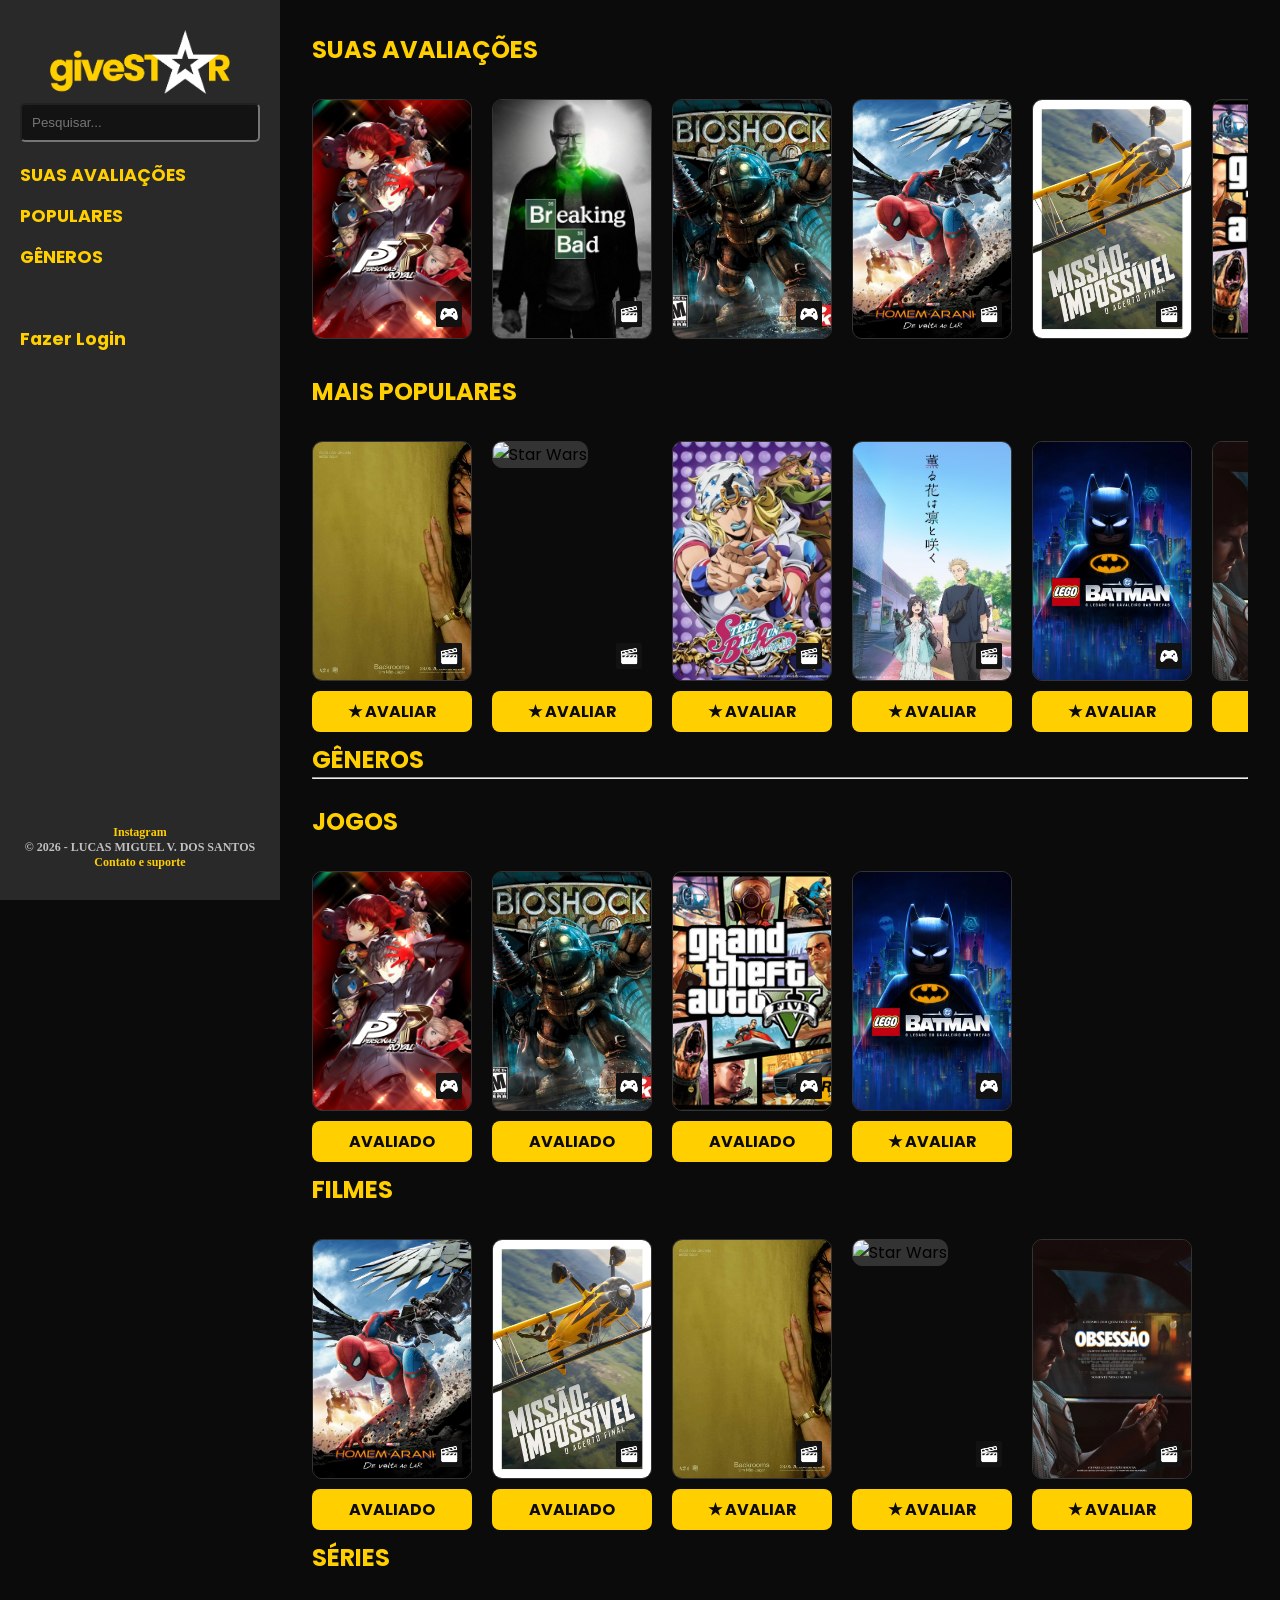
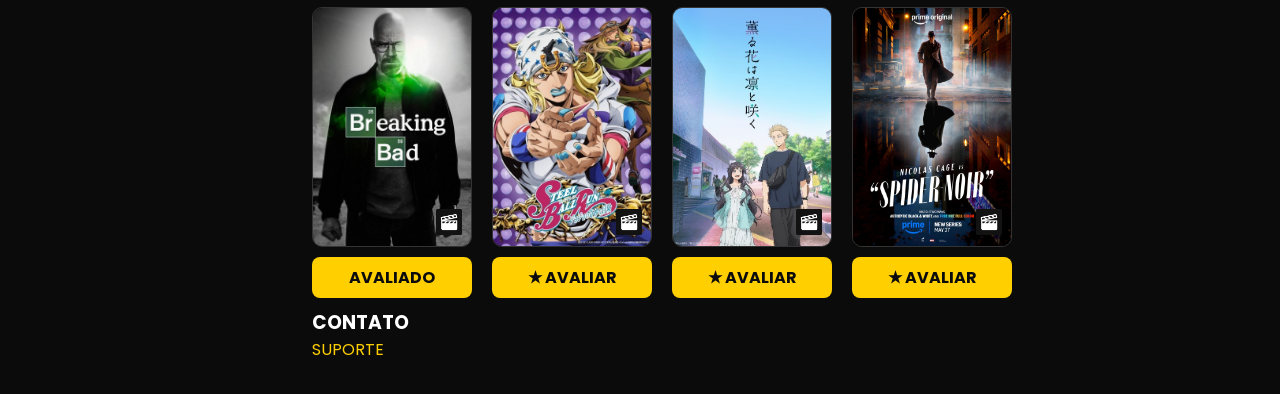
==== index.html @ e34fddee "Update index.html" ====
<!DOCTYPE html>
<html lang="pt-br">
  <head>
    <meta charset="UTF-8">
    <meta name="viewport" content="width=device-width, initial-scale=1.0">

    <link rel="icon" href="imagens/favicon.png" type="image/png">
    
    <link rel="preconnect" href="https://fonts.googleapis.com">
    <link rel="preconnect" href="https://fonts.gstatic.com" crossorigin>

    <link href="https://fonts.googleapis.com/css2?family=Poppins:wght@300;400;600;700&display=swap" rel="stylesheet">
    
    <link rel="stylesheet" href="css/style.css">
    <title>giveSTAR - Página Principal</title><br>
  </head>

<body>

    <aside class="sidebar">
      
      <header class="sidebar-header">
        <h1 class="logo">
            <img src="imagens/giveSTAR_logo.png" width="180" alt="Logo giveSTAR">
        </h1>
        
      <div class="pesquisar">
          <input type="text" placeholder="Pesquisar... ">
      </div>
        
      </header>

    <nav class="opcao menu-lateral">

        <a href="#recentes">SUAS AVALIAÇÕES</a>
        <a href="#populares">POPULARES</a>
        <a href="#generos">GÊNEROS</a>
        <br>
        <a href="paginas/login.html">Fazer Login</a>
    </nav>

      <footer class="rodape rodape-sidebar">
        <a href="https://www.instagram.com/lucas.mg_17/" target="_blank">Instagram</a>
        <p>© 2026 - LUCAS MIGUEL V. DOS SANTOS</p>
        <a href="paginas/suporte.html">Contato e suporte</a>
      </footer>

    </aside>

<main class="pg-principal">
  
<h2 id="recentes">SUAS AVALIAÇÕES</h2>

<div class="avaliações-recentes">
        
<div class="card">

  <div class="capa-container">

        <img class="capa" src="../imagens/capas/P5R.jpg" alt="P5R">
        <img class="icone-produto"
       src="../imagens/jogo.png">
  </div>
  
        <div class="card-info">
      
          <h3>Persona 5 Royal</h3>
      
          <div class="nota">
          <p> Sua avaliação: </p>        
          <p class="stars">★★★★★</p>
          </div>

          <span class="idade idade-16">PARA MAIORES DE 16 ANOS</span>

          <p class="review">"Um dos RPGs mais marcantes já feitos. Combina uma história envolvente, personagens memoráveis e um estilo visual único, tudo acompanha..."</p>
      
        </div>
</div>

<div class="card">

  <div class="capa-container">

        <img class="capa" src="../imagens/capas/Breaking Bad.jpg" alt="Breaking Bad">
        <img class="icone-produto"
       src="../imagens/filme.png">
  </div>

        <div class="card-info">
      
        <h3>Breaking Bad</h3>
      
        <div class="nota">
        <p> Sua avaliação: </p>        
        <p class="stars">★★★★★</p>
        </div>

        <span class="idade idade-16">PARA MAIORES DE 16 ANOS</span>

        <p class="review">"Uma série que se destaca pela evolução de seus personagens e pela tensão constante. Cada temporada consegue elevar ainda mais o nível da nar..."</p>

        </div>
</div>

<div class="card">

  <div class="capa-container">

        <img class="capa" src="../imagens/capas/BioShock.jpg" alt="BioShock">
        <img class="icone-produto"
        src="../imagens/jogo.png">
    
  </div>
  
        <div class="card-info">
      
        <h3>BioShock</h3>

        <div class="nota">
        <p> Sua avaliação: </p>        
        <p class="stars">★★★★★</p>
        </div>
          
        <span class="idade idade-18">PARA MAIORES DE 18 ANOS</span>

        <p class="review">"Misturando ação, atmosfera e uma narrativa intrigante, BioShock cria uma experiência única. Seu mundo é fascinante de explorar e suas re..."</p>
        
        </div>
</div> 

<div class="card">

  <div class="capa-container">

        <img class="capa" src="../imagens/capas/Homem-Aranha De Volta ao Lar.jpg" alt="Homem-Aranha: De Volta ao Lar">
        <img class="icone-produto"
        src="../imagens/filme.png">
    
  </div>
  
        <div class="card-info">
      
        <h3>Homem-Aranha:<br>De Volta ao Lar</h3>

        <div class="nota">
        <p> Sua avaliação: </p>        
        <p class="stars">★★★</p>
        </div>
          
        <span class="idade idade-12">PARA MAIORES DE 12 ANOS</span>

        <p class="review">"Um filme divertido e carismático, com uma abordagem mais jovem do Homem-Aranha. Apesar do bom humor e das ótimas atuações, a história se..."</p>
        
        </div>
</div>

<div class="card">

  <div class="capa-container">

        <img class="capa" src="../imagens/capas/Missão Impossível - O Acerto Final.jpg" alt="Missão: Impossível - O Acerto Final">
        <img class="icone-produto"
        src="../imagens/filme.png">
    
</div>
  
        <div class="card-info">
      
        <h3>Missão: Impossível -<br>O Acerto Final</h3>

        <div class="nota">
        <p> Sua avaliação: </p>        
        <p class="stars">★★★</p>
        </div>
          
        <span class="idade idade-14">PARA MAIORES DE 14 ANOS</span>
        
        <p class="review">"Entrega cenas de ação impressionantes e o carisma característico da franquia. No entanto, algumas escolhas de roteiro e o ritmo irregular..."</p>
        
        </div>
</div>

<div class="card">

  <div class="capa-container">

        <img class="capa" src="../imagens/capas/GTA 5.jpg" alt="GTA V">
        <img class="icone-produto"
        src="../imagens/jogo.png">
    
</div>
  
        <div class="card-info">
      
        <h3>Grand Theft Auto V</h3>

        <div class="nota">
        <p> Sua avaliação: </p>        
        <p class="stars">★★★★★</p>
        </div>
          
        <span class="idade idade-18">PARA MAIORES DE 18 ANOS</span>

        <p class="review">"Um dos jogos mais influentes de sua geração. Seu vasto mundo aberto, os três protagonistas distintos e a enorme quantidade de conteúdo tor..."</p>
        
        </div>
</div>
</div>
<br>
<!-- MAIS POPULARES -->

<h2 id="populares">MAIS POPULARES</h2>

<div class="mais-populares">

<!-- BACKROOMS -->
<div class="card-produção">

  <div class="capa-container">

        <img class="capa" src="../imagens/capas/Backrooms.jpg" alt="Backrooms">
        <img class="icone-produto"
       src="../imagens/filme.png">
  </div>

  <a href="paginas/avaliar.html?produto=Backrooms" class="botao-avaliar">
    ★ AVALIAR
</a>
  
</div>

<!-- STAR WARS -->
<div class="card-produção">

  <div class="capa-container">

        <img class="capa" src="../imagens/capas/Star Wars.png" alt="Star Wars">
        <img class="icone-produto"
       src="../imagens/filme.png">
  </div>

  <a href="paginas/avaliar.html?produto=Star%20Wars" class="botao-avaliar">
    ★ AVALIAR
</a>

</div>

<!-- JOJO -->
<div class="card-produção">

  <div class="capa-container">

        <img class="capa" src="../imagens/capas/STEEL BALL RUN.jpg" alt="JJ-SBR">
        <img class="icone-produto"
       src="../imagens/filme.png">
  </div>

  <a href="paginas/avaliar.html?produto=STEEL%20BALL%20RUN" class="botao-avaliar">
    ★ AVALIAR
</a>
  
</div>

<!-- KAORU HANA -->
<div class="card-produção">

  <div class="capa-container">

        <img class="capa" src="../imagens/capas/Kaoru Hana.jpg" alt="Fragrant Flower">
        <img class="icone-produto"
       src="../imagens/filme.png">
  </div>

  <a href="paginas/avaliar.html?produto=Kaoru%20Hana" class="botao-avaliar">
    ★ AVALIAR
</a>
  
</div>

<!-- LEGO BATMAN -->
<div class="card-produção">

  <div class="capa-container">

        <img class="capa" src="../imagens/capas/LEGO Batman.jpg" alt="LEGO: Batman">
        <img class="icone-produto"
       src="../imagens/jogo.png">
  </div>

  <a href="paginas/avaliar.html?produto=LEGO%20Batman" class="botao-avaliar">
    ★ AVALIAR
</a>

</div>

<!-- Obsessão -->
<div class="card-produção">

  <div class="capa-container">

        <img class="capa" src="../imagens/capas/Obsessão.jpg" alt="Obsessão">
        <img class="icone-produto"
       src="../imagens/filme.png">
  </div>

  <a href="paginas/avaliar.html?produto=Obsessão" class="botao-avaliar">
    ★ AVALIAR
</a>
  
</div>

<!-- Spider-Noir -->
<div class="card-produção">

  <div class="capa-container">

        <img class="capa" src="../imagens/capas/Spider-Noir.jpg" alt="Spider-Noir">
        <img class="icone-produto"
       src="../imagens/filme.png">
  </div>

  <a href="paginas/avaliar.html?produto=Spider-Noir" class="botao-avaliar">
    ★ AVALIAR
</a>
  
</div>
  
</div> <!-- MAIS POPULARES - FINAL -->

<!-- GÊNEROS -->

<h2 id="generos">GÊNEROS</h2>
<hr>

<div class="generos">

<!-- JOGOS -->

<br>
<h2>JOGOS</h2>

<div class="jogos">

<div class="card-produção"> <!-- P5R -->

  <div class="capa-container">

        <img class="capa" src="../imagens/capas/P5R.jpg" alt="P5R">
        <img class="icone-produto"
       src="../imagens/jogo.png">
  </div>

  <a href="#recentes" class="botao-avaliar">
    AVALIADO
</a>
  
</div>

<div class="card-produção"> <!-- BIOSHOCK -->

  <div class="capa-container">

        <img class="capa" src="../imagens/capas/BioShock.jpg" alt="BioShock">
        <img class="icone-produto"
        src="../imagens/jogo.png">
  </div>

  <a href="#recentes" class="botao-avaliar">
    AVALIADO
</a>
  
</div>

<div class="card-produção"> <!-- GTA 5 -->

  <div class="capa-container">

        <img class="capa" src="../imagens/capas/GTA 5.jpg" alt="GTA V">
        <img class="icone-produto"
        src="../imagens/jogo.png">
  </div>

  <a href="#recentes" class="botao-avaliar">
    AVALIADO
</a>

</div>

<div class="card-produção"> <!-- LEGO Batman -->

  <div class="capa-container">

        <img class="capa" src="../imagens/capas/LEGO Batman.jpg" alt="LEGO: Batman">
        <img class="icone-produto"
        src="../imagens/jogo.png">
  </div>

  <a href="paginas/avaliar.html?produto=LEGO%20Batman" class="botao-avaliar">
    ★ AVALIAR
</a>
  
</div>
  
</div> <!-- JOGOS - FINAL -->



<h2>FILMES</h2>

<div class="filmes">

<div class="card-produção"> <!-- HOMEM-ARANHA -->

  <div class="capa-container">

        <img class="capa" src="../imagens/capas/Homem-Aranha De Volta ao Lar.jpg" alt="Homem-Aranha: De Volta ao Lar">
        <img class="icone-produto"
       src="../imagens/filme.png">
  </div>

  <a href="#recentes" class="botao-avaliar">
    AVALIADO
</a>
  
</div>

<div class="card-produção"> <!-- MISSÃO IMPOSSÍVEL -->

  <div class="capa-container">

        <img class="capa" src="../imagens/capas/Missão Impossível - O Acerto Final.jpg" alt="Missão: Impossível - O Acerto Final">
        <img class="icone-produto"
        src="../imagens/filme.png">
  </div>

  <a href="#recentes" class="botao-avaliar">
    AVALIADO
</a>
  
</div>

<div class="card-produção"> <!-- BACKROOMS -->

  <div class="capa-container">

        <img class="capa" src="../imagens/capas/Backrooms.jpg" alt="Backrooms">
        <img class="icone-produto"
        src="../imagens/filme.png">
  </div>

  <a href="paginas/avaliar.html?produto=Backrooms" class="botao-avaliar">
    ★ AVALIAR
</a>

</div>

<div class="card-produção"> <!-- STAR WARS -->

  <div class="capa-container">

        <img class="capa" src="../imagens/capas/Star Wars.png" alt="Star Wars">
        <img class="icone-produto"
       src="../imagens/filme.png">
  </div>

  <a href="paginas/avaliar.html?produto=Star%20Wars" class="botao-avaliar">
    ★ AVALIAR
</a>
  
</div>

<div class="card-produção"> <!-- Obsessão -->

  <div class="capa-container">

        <img class="capa" src="../imagens/capas/Obsessão.jpg" alt="Obsessão">
        <img class="icone-produto"
       src="../imagens/filme.png">
  </div>

  <a href="paginas/avaliar.html?produto=Obsessão" class="botao-avaliar">
    ★ AVALIAR
</a>
  
</div>
  
</div> <!-- FILMES - FINAL -->


<h2>SÉRIES</h2>

    <div class="séries">

    <div class="card-produção"> <!-- BREAKING BAD -->

      <div class="capa-container">

            <img class="capa" src="../imagens/capas/Breaking Bad.jpg" alt="Breaking Bad">
            <img class="icone-produto"
          src="../imagens/filme.png">
      </div>

      <a href="#recentes" class="botao-avaliar">
        AVALIADO
    </a>
      
    </div>

    <div class="card-produção"> <!-- STEEL BALL RUN -->

      <div class="capa-container">

            <img class="capa" src="../imagens/capas/STEEL BALL RUN.jpg" alt="JJ-SBR">
        <img class="icone-produto"
       src="../imagens/filme.png">
  </div>

  <a href="paginas/avaliar.html?produto=STEEL%20BALL%20RUN" class="botao-avaliar">
    ★ AVALIAR
</a>
      
    </div>

        <!-- KAORU HANA -->
    <div class="card-produção">

      <div class="capa-container">

            <img class="capa" src="../imagens/capas/Kaoru Hana.jpg" alt="Fragrant Flower">
            <img class="icone-produto"
          src="../imagens/filme.png">
      </div>

      <a href="paginas/avaliar.html?produto=Kaoru%20Hana" class="botao-avaliar">
        ★ AVALIAR
    </a>

    </div>

    <div class="card-produção">

    <div class="capa-container">

          <img class="capa" src="../imagens/capas/Spider-Noir.jpg" alt="Spider-Noir">
          <img class="icone-produto"
        src="../imagens/filme.png">
    </div>

    <a href="paginas/avaliar.html?produto=Spider-Noir" class="botao-avaliar">
      ★ AVALIAR
  </a>
      
    </div>
  
</div> <!-- SÉRIES - FINAL -->
  
</div> <!-- GÊNEROS - FINAL -->

<h3 id="contato">CONTATO</h3>

<a href="paginas/suporte.html">SUPORTE</a>

</main>

<script src="js/index.js"></script>
  
</body>
</html>
---- css/style.css ----
* {
  margin: 0;
  padding: 0;
  box-sizing: border-box;
}

html {
  scroll-behavior: smooth;
}

body {
  background-color: #0b0b0b;
  font-family: 'Poppins', sans-serif;
  /*layout lateral */
  display: flex;
  min-height: 100vh;
}

a {
  color: #ffcf00;
  text-decoration: none; /* Tira o sublinhado dos links */
}

a:hover {
  color: #ffffff; /* Fica branco ao passar o mouse */
}

input {
  border-radius: 5px;
  background-color: #131313;
  color: white;
  width: 100%;
  padding: 10px;
}

/*  ATIVIDADE JS */

h1 {
  color: black;
}

h2 {
  color: #ffcf00;
}

h3 {
  color:white;
}

.h-fazer-login {
  color: #ffffff;
}

.container {
            background: #ffcf00;
            padding: 20px;
            border-radius: 8px;
            box-shadow: 0 4px 6px rgba(0,0,0,0.1);
        }

.atividadejs {
            display: block;
            width: 100%;
            padding: 12px;
            margin: 10px 0;
            background-color: #0b0b0b;
            color: white;
            border: none;
            border-radius: 4px;
            font-size: 16px;
            cursor: pointer;
            transition: background 0.2s;
        }

.atividadejs:hover {
            background-color: #292929;
        }

.logo {
  text-align: center;
}

.titulo {
  color: #ffffff;
  text-align: center;
}

.subtitulo {
  color: #ffcf00;
  text-align: center;
}

.paragrafo-normal {
  color: #ffffff;
  text-align: justify;
}

/* =========================================
   NOVO LAYOUT: BARRA LATERAL
========================================= */

.sidebar {
  font-weight: bold;

  width: 280px;
  height: 100%;

  position: fixed;
  z-index: 999;

  left: 0;
  top: 0;

  background-color: #292929;
  padding: 30px 20px;
  display: flex;
  flex-direction: column;
  gap: 20px;
  overflow: hidden;
}

.menu-lateral {
  display: flex;
  flex-direction: column;
  gap: 15px;
  font-size: 1.1rem;
}

.rodape-sidebar {
  margin-top: auto; /* Joga o rodapé lá pro final da barra lateral */
  font-size: 0.75rem;
}

/* =========================================
   NOVO LAYOUT: CONTEÚDO PRINCIPAL (Grid)
========================================= */

.pg-principal {
  flex: 1;
  padding: 2rem;
  margin-left: 280px;

  overflow-y: auto;
  overflow-x: hidden;
}

/* AVALIAÇÕES RECENTES */

.avaliações-recentes {
  display: flex;
  flex-wrap: nowrap;
  gap: 20px;

  overflow-x: scroll;
  overflow-y: hidden;

  width: 100%;
  max-width: 100%;

  padding-bottom: 10px;
}

.avaliações-recentes::-webkit-scrollbar {
  height: 3px;
  width: 10px;
}

.avaliações-recentes::-webkit-scrollbar-track {
  background: transparent;
}

.avaliações-recentes::-webkit-scrollbar-thumb {
  background: #ffd0005e;
  border-radius: 999px;
}

/* CLASSIFICAÇÃO INDICATIVA */

.idade {
  padding: 4px 8px;
  border-radius: 4px;
  font-weight: bold;
  font-size: 12px;
}

.idade-livre {
  background: green;
  color: white;
}

.idade-6 {
  background: pink;
  color: white;
}

.idade-10 {
  background: blue;
  color: white;
}

.idade-12 {
  background: yellow;
  color: black;
}

.idade-14 {
  background: orangered;
  color: white;
}

.idade-16 {
  background: red;
  color: white;
}

.idade-18 {
  background: black;
  color: white;
}

/* POPULARES */

.mais-populares {
  display: flex;
  flex-wrap: nowrap;
  gap: 20px;

  overflow-x: scroll;
  overflow-y: hidden;

  width: 100%;
  max-width: 100%;

  padding-bottom: 10px;
}

.mais-populares::-webkit-scrollbar {
  height: 3px;
  width: 10px;
}

.mais-populares::-webkit-scrollbar-track {
  background: transparent;
}

.mais-populares::-webkit-scrollbar-thumb {
  background: #ffd0005e;
  border-radius: 999px;
}

.main-content {
  flex: 1;
  padding: 40px;
  overflow-y: auto; /* Se tiver muitas avaliações, rola só essa parte */
}

.cards-grid {
  display: grid;
  grid-template-columns: repeat(auto-fit, minmax(450px, 1fr)); 
  gap: 40px;
}

.card {
  display: flex;
  gap: 20px;
  margin-top: 2rem;

  flex-shrink: 0;

  width: 160px;
  height: 240px;

  transition: 0.4s ease;
}

.card:hover {
    width: 450px;
}

.card:hover .card-info {
    pointer-events: auto;
    
    height: 240px;
    width: 250px;
    max-width: 250px;
    opacity: 1;
}

.card-info {
  display: flex;
  flex-direction: column;
  gap: 8px;
  color: white;

  width: 0;
  opacity: 0;

  opacity: 0;

  overflow: hidden;
  pointer-events: none;

  transition: 0.4s ease;
}

.capa-container {
  position: relative;
  width: 160px;
  height: 240px;

  transition: 0.4s ease;

  cursor: pointer;
}

.capa {
  width: 160px;
  height: 240px;
  background-color: #333;
  border-radius: 10px;
  object-fit: cover;
  border: 1px solid #333;

  transition: 0.2s;
}

.capa-container:hover .capa {
  border: 1px solid #ffcf00;
  box-shadow: 0 0 10px #ffcf00;
}

.icone-produto {
  position: absolute;
  bottom: 12px;
  right: 10px;

  width: 26px;
  height: 26px;

  cursor: pointer;

  transition: 0.2s;
}

.icone-produto:hover {
  width: 30px;
  height: 30px;
}

.card-produção {
  display: flex;
  flex-direction: column;
  align-items: center;

  margin-top: 2rem;

  flex-shrink: 0;

  width: 160px;
}

.botao-avaliar {
  margin-top: 10px;

  width: 100%;

  background-color: #ffcf00;
  color: #0b0b0b;

  text-align: center;
  font-weight: bold;

  padding: 8px;

  border-radius: 8px;

  transition: 0.2s;
}

.botao-avaliar:hover {
  background-color: #ffffff;
  color: #0b0b0b;

  transform: translateY(-2px);
}

.stars {
  color: #ffcf00; /* Usando o seu amarelo */
  color: #ffcf00; /* amarelo */
  font-size: 22px;

  display: flex;
  gap: 3px;

  cursor: pointer;

  transition: 0.2s;
}

.stars:hover {
  color: #ffffff; /* Fica branco ao passar o mouse */
}

/* ESTRELAS NA PAGINA DE AVALIAÇÃO */

.estrela {
    font-size: 40px;
    color: #555;
    cursor: pointer;
    transition: 0.2s;
}

.estrela:hover{
    transform: scale(1.15);
}

.estrela.ativa {
    color: #ffcf00;
}

.avaliar {
    background-color: #0b0b0b;

    display: flex;
    justify-content: center;
    align-items: center;

    min-height: 100vh;
}

#form-avaliacao {
    width: 700px;

    background-color: #131313;

    padding: 30px;

    border-radius: 12px;

    border: 1px solid #292929;

    display: flex;
    flex-direction: column;
    gap: 20px;
}

#titulo-avaliacao {
    color: white;
    font-size: 32px;
    text-align: center;
}

.avaliacao-estrelas {
    display: flex;
    justify-content: center;
    gap: 5px;
}

#nota-escolhida {
    color: #ffcf00;
    text-align: center;
    font-size: 18px;
    font-weight: bold;
}

label {
    color: white;
    font-weight: bold;
}

#contador {
    color: #888;
    text-align: right;
    font-size: 14px;
}

#form-avaliacao button {
    background-color: #ffcf00;

    color: black;

    border: none;

    border-radius: 8px;

    padding: 12px;

    font-size: 16px;
    font-weight: bold;

    cursor: pointer;

    transition: 0.2s;
}

#form-avaliacao button:hover {
    transform: scale(1.02);
}

/* GENEROS */

/* JOGOS */

.jogos {
  display: flex;
  flex-wrap: nowrap;
  gap: 20px;

  overflow-x: scroll;
  overflow-y: hidden;

  width: 100%;
  max-width: 100%;

  padding-bottom: 10px;
}

.jogos::-webkit-scrollbar {
  height: 3px;
  width: 10px;
}

.jogos::-webkit-scrollbar-track {
  background: transparent;
}

.jogos::-webkit-scrollbar-thumb {
  background: #ffd0005e;
  border-radius: 999px;
}

/* FILMES */

.filmes {
  display: flex;
  flex-wrap: nowrap;
  gap: 20px;

  overflow-x: scroll;
  overflow-y: hidden;

  width: 100%;
  max-width: 100%;

  padding-bottom: 10px;
}

.filmes::-webkit-scrollbar {
  height: 3px;
  width: 10px;
}

.filmes::-webkit-scrollbar-track {
  background: transparent;
}

.filmes::-webkit-scrollbar-thumb {
  background: #ffd0005e;
  border-radius: 999px;
}

/* SÉRIES */

.séries {
  display: flex;
  flex-wrap: nowrap;
  gap: 20px;

  overflow-x: scroll;
  overflow-y: hidden;

  width: 100%;
  max-width: 100%;

  padding-bottom: 10px;
}

.séries::-webkit-scrollbar {
  height: 3px;
  width: 10px;
}

.séries::-webkit-scrollbar-track {
  background: transparent;
}

.séries::-webkit-scrollbar-thumb {
  background: #ffd0005e;
  border-radius: 999px;
}

/* REVIEW */

.review {
  color: #b0b0b0;
  font-size: 14px;
  line-height: 1.5;
  margin-top: 10px;
  max-width: 300px;
  max-height: 100px;
  overflow: hidden;

}

.nova-review {
  border-radius: 5px;
  background-color: #131313;
  color: white;
  width: 100%;
  padding: 10px;
}

#nova-review {
    background-color: #0b0b0b;
    color: white;
    border: 1px solid #292929;
    border-radius: 8px;
    padding: 15px;
    resize: none;
    font-family: inherit;
}

#nova-review:focus {
    outline: none;
    border-color: #ffcf00;
}

.title {
  font-size: 22px;
  text-transform: uppercase;
  font-weight: bold;
}

.meta-info {
  display: flex;
  align-items: center;
  gap: 10px;
  font-size: 14px;
  color: #aaa;
}

/* =========================================
   LOGIN
========================================= */

.login-page {
  display: flex;

  justify-content: center;
  align-items: center;

  height: 100vh;
}

.login {
  background-image: url("../imagens/fundo-login.jpg");
  background-size: cover;
  background-position: center;
  background-repeat: no-repeat;
  margin: 2rem;
  padding: 0;
}

.login-logo {
  display: flex;
  justify-content: flex-end;
  align-items: center;
  padding-right: 8rem;
}

.login-logo img {
  max-width: 40%;
  height: auto;
}

.fazer-login {
  color: #0b0b0b;
  text-align: left;

  width: 500px;
  min-height: 450px;

  background-color: #ffcf00;
  display: flex;
  flex-direction: column;
  justify-content: center;   
  padding: 2rem;
  border: 1px solid #444;
  border-radius: 10px;
  box-shadow: 5px 5px 10px black;
}

.fazer-login a {
  color: #0b0b0b;
}

.fazer-login input {
  width: 100%;
  padding: 0.5rem;
  margin-bottom: 1rem;
}

.imagem img {
  width: 100%;
  height: 100%;
  object-fit: cover;
}

.fazer-login button {
  width: 100%;
  padding: 0.5rem;
  background-color: #0b0b0b;
  color: #ffcf00;
  border: 1px solid #444;
  border-radius: 10px;
  cursor: pointer;
}

.fazer-login button:hover {
  background-color: #131313;
  color: white;
}

.form-avaliacao {
  color: #ffffff;
  text-align: justify;
  padding: 2rem;
}

.rodape {
  color: #c0c0c0;
  font-family: Verdana;
  text-align: center;
}
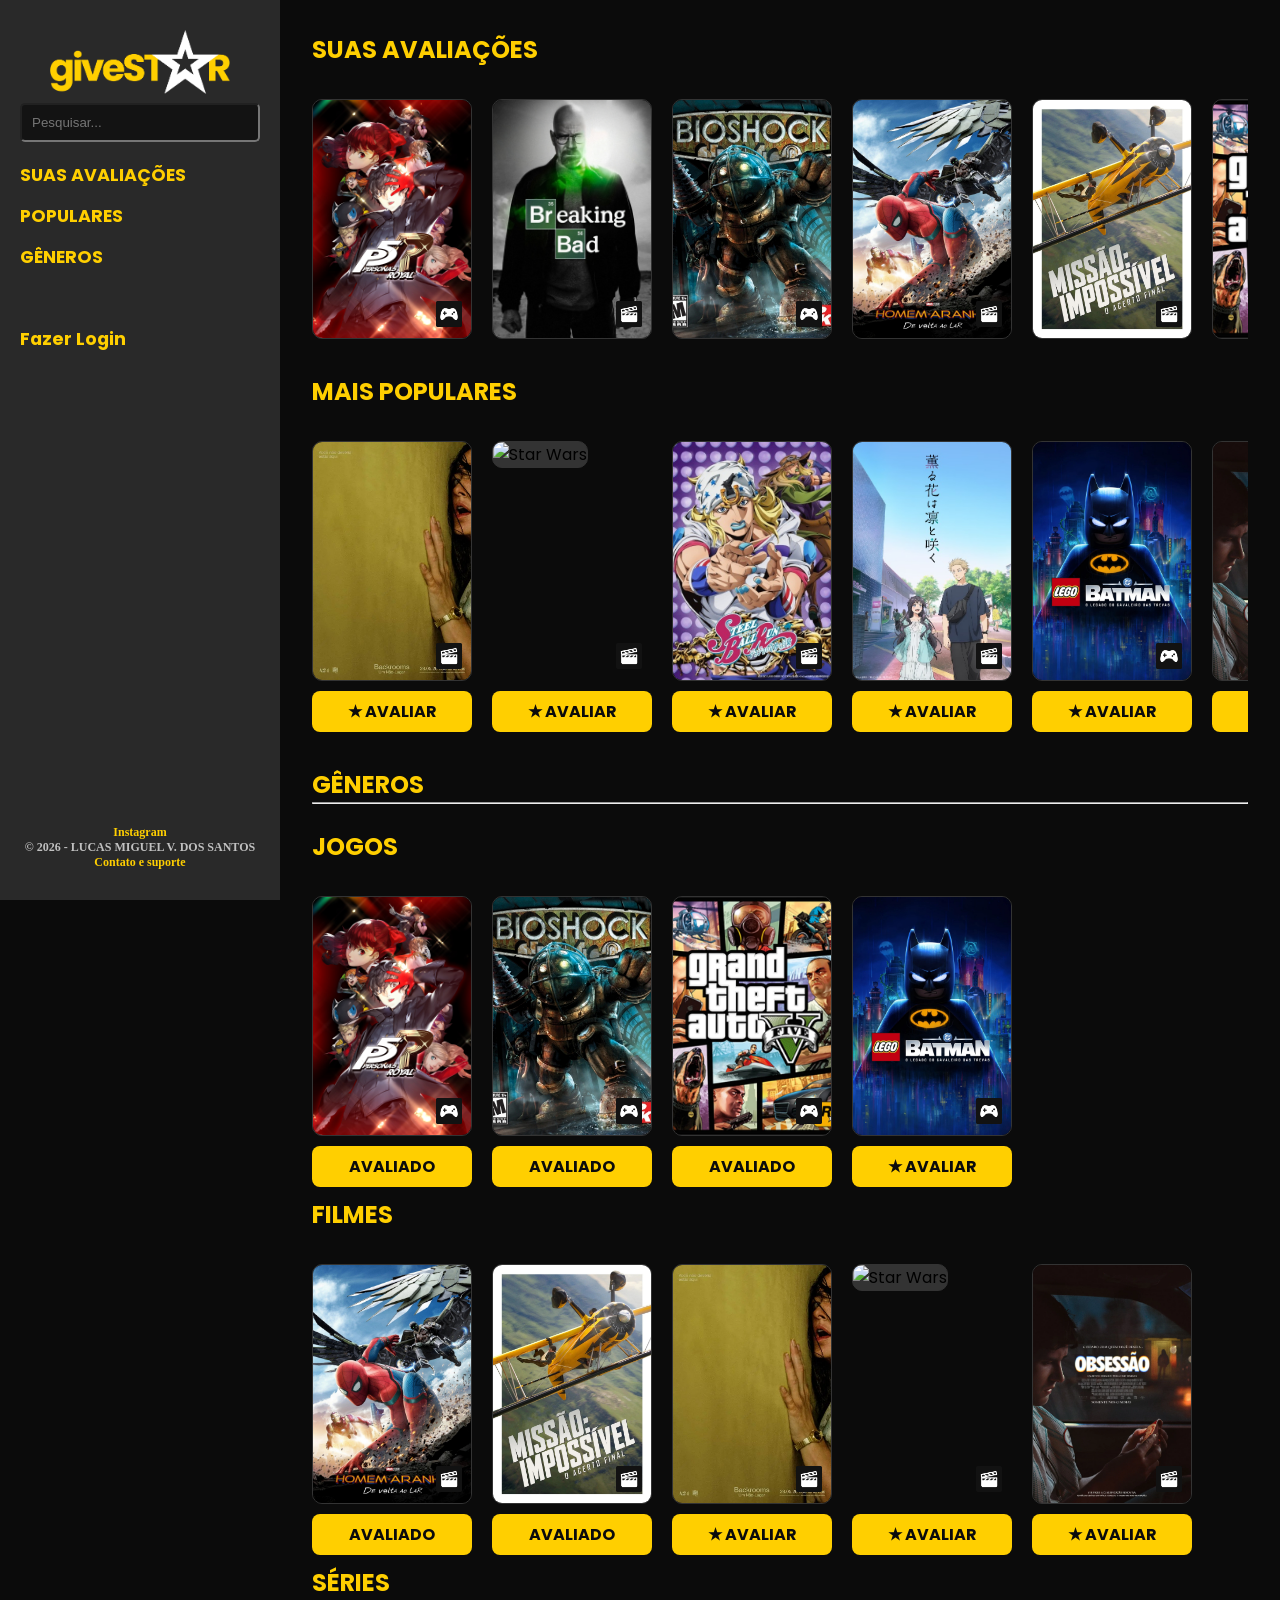
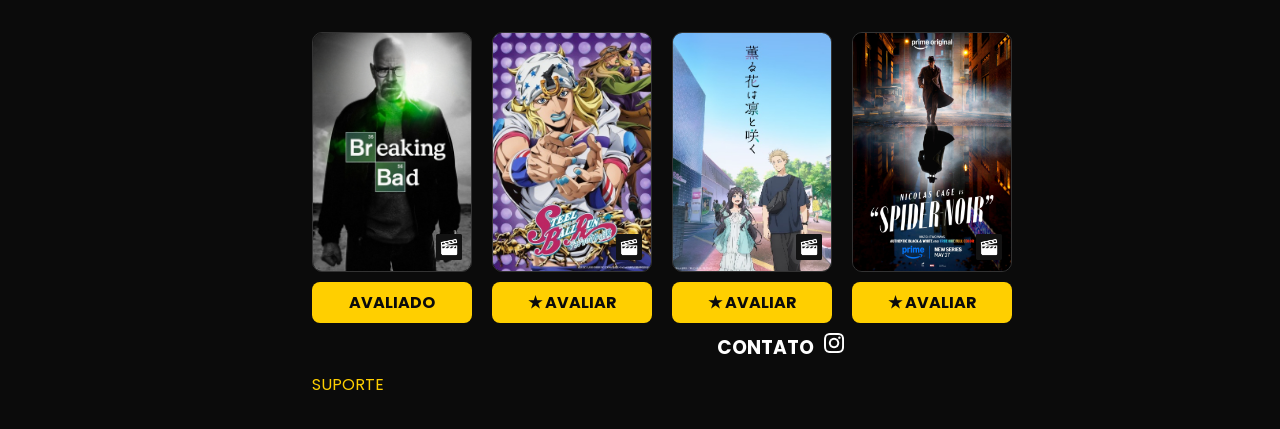
==== commit bc12b437: "Update index.html" ====
--- a/index.html
+++ b/index.html
@@ -71,7 +71,7 @@
           <p class="stars">★★★★★</p>
           </div>
 
-          <span class="idade idade-16">PARA MAIORES DE 16 ANOS</span>
+          <span class="idade idade-16">16</span>
 
           <p class="review">"Um dos RPGs mais marcantes já feitos. Combina uma história envolvente, personagens memoráveis e um estilo visual único, tudo acompanha..."</p>
       
@@ -96,7 +96,7 @@
         <p class="stars">★★★★★</p>
         </div>
 
-        <span class="idade idade-16">PARA MAIORES DE 16 ANOS</span>
+        <span class="idade idade-16">16</span>
 
         <p class="review">"Uma série que se destaca pela evolução de seus personagens e pela tensão constante. Cada temporada consegue elevar ainda mais o nível da nar..."</p>
 
@@ -122,7 +122,7 @@
         <p class="stars">★★★★★</p>
         </div>
           
-        <span class="idade idade-18">PARA MAIORES DE 18 ANOS</span>
+        <span class="idade idade-18">18</span>
 
         <p class="review">"Misturando ação, atmosfera e uma narrativa intrigante, BioShock cria uma experiência única. Seu mundo é fascinante de explorar e suas re..."</p>
         
@@ -148,7 +148,7 @@
         <p class="stars">★★★</p>
         </div>
           
-        <span class="idade idade-12">PARA MAIORES DE 12 ANOS</span>
+        <span class="idade idade-12">12</span>
 
         <p class="review">"Um filme divertido e carismático, com uma abordagem mais jovem do Homem-Aranha. Apesar do bom humor e das ótimas atuações, a história se..."</p>
         
@@ -174,7 +174,7 @@
         <p class="stars">★★★</p>
         </div>
           
-        <span class="idade idade-14">PARA MAIORES DE 14 ANOS</span>
+        <span class="idade idade-14">14</span>
         
         <p class="review">"Entrega cenas de ação impressionantes e o carisma característico da franquia. No entanto, algumas escolhas de roteiro e o ritmo irregular..."</p>
         
@@ -200,7 +200,7 @@
         <p class="stars">★★★★★</p>
         </div>
           
-        <span class="idade idade-18">PARA MAIORES DE 18 ANOS</span>
+        <span class="idade idade-18">18</span>
 
         <p class="review">"Um dos jogos mais influentes de sua geração. Seu vasto mundo aberto, os três protagonistas distintos e a enorme quantidade de conteúdo tor..."</p>
         
@@ -329,7 +329,7 @@
 </div> <!-- MAIS POPULARES - FINAL -->
 
 <!-- GÊNEROS -->
-
+<br>
 <h2 id="generos">GÊNEROS</h2>
 <hr>
 
@@ -557,9 +557,21 @@
   
 </div> <!-- GÊNEROS - FINAL -->
 
+<div class="contato-e-suporte">
+
+<div class="contato">
+
 <h3 id="contato">CONTATO</h3>
 
+<a href="https://www.instagram.com/lucas.mg_17/" target="_blank">
+    <img src="imagens/instagram.png" alt="Instagram" class="icone-instagram">
+</a>
+
+</div>
+
 <a href="paginas/suporte.html">SUPORTE</a>
+
+</div>
 
 </main>
 
--- a/css/style.css
+++ b/css/style.css
@@ -131,8 +131,42 @@
   font-size: 0.75rem;
 }
 
+/* CONTATO E SUPORTE */
+
+.contato-e-suporte {
+  display: flex;
+  flex-direction: column;
+  justify-content: center;
+
+  gap: 10px;
+}
+
+.contato {
+  display: flex;
+  flex-direction: row;
+  justify-content: center;
+  
+  gap: 10px;
+}
+
+.icone-instagram {
+  width: 20px;
+  height: 20px;
+
+  filter: grayscale(100%);
+
+  transition: 0.2s;
+}
+
+.icone-instagram:hover {
+  width: 24px;
+  height: 24px;
+
+  filter: sepia(1) saturate(20) hue-rotate(15deg);
+}
+
 /* =========================================
-   NOVO LAYOUT: CONTEÚDO PRINCIPAL (Grid)
+   CONTEÚDO PRINCIPAL (Grid)
 ========================================= */
 
 .pg-principal {
@@ -178,9 +212,13 @@
 
 .idade {
   padding: 4px 8px;
+
+  width: 16px;
+  height: 16px;
+
   border-radius: 4px;
   font-weight: bold;
-  font-size: 12px;
+  font-size: 14px;
 }
 
 .idade-livre {
@@ -189,7 +227,7 @@
 }
 
 .idade-6 {
-  background: pink;
+  background: rgb(199, 80, 100);
   color: white;
 }
 
@@ -199,12 +237,12 @@
 }
 
 .idade-12 {
-  background: yellow;
+  background: rgb(255, 238, 0);
   color: black;
 }
 
 .idade-14 {
-  background: orangered;
+  background: rgb(255, 114, 20);
   color: white;
 }
 
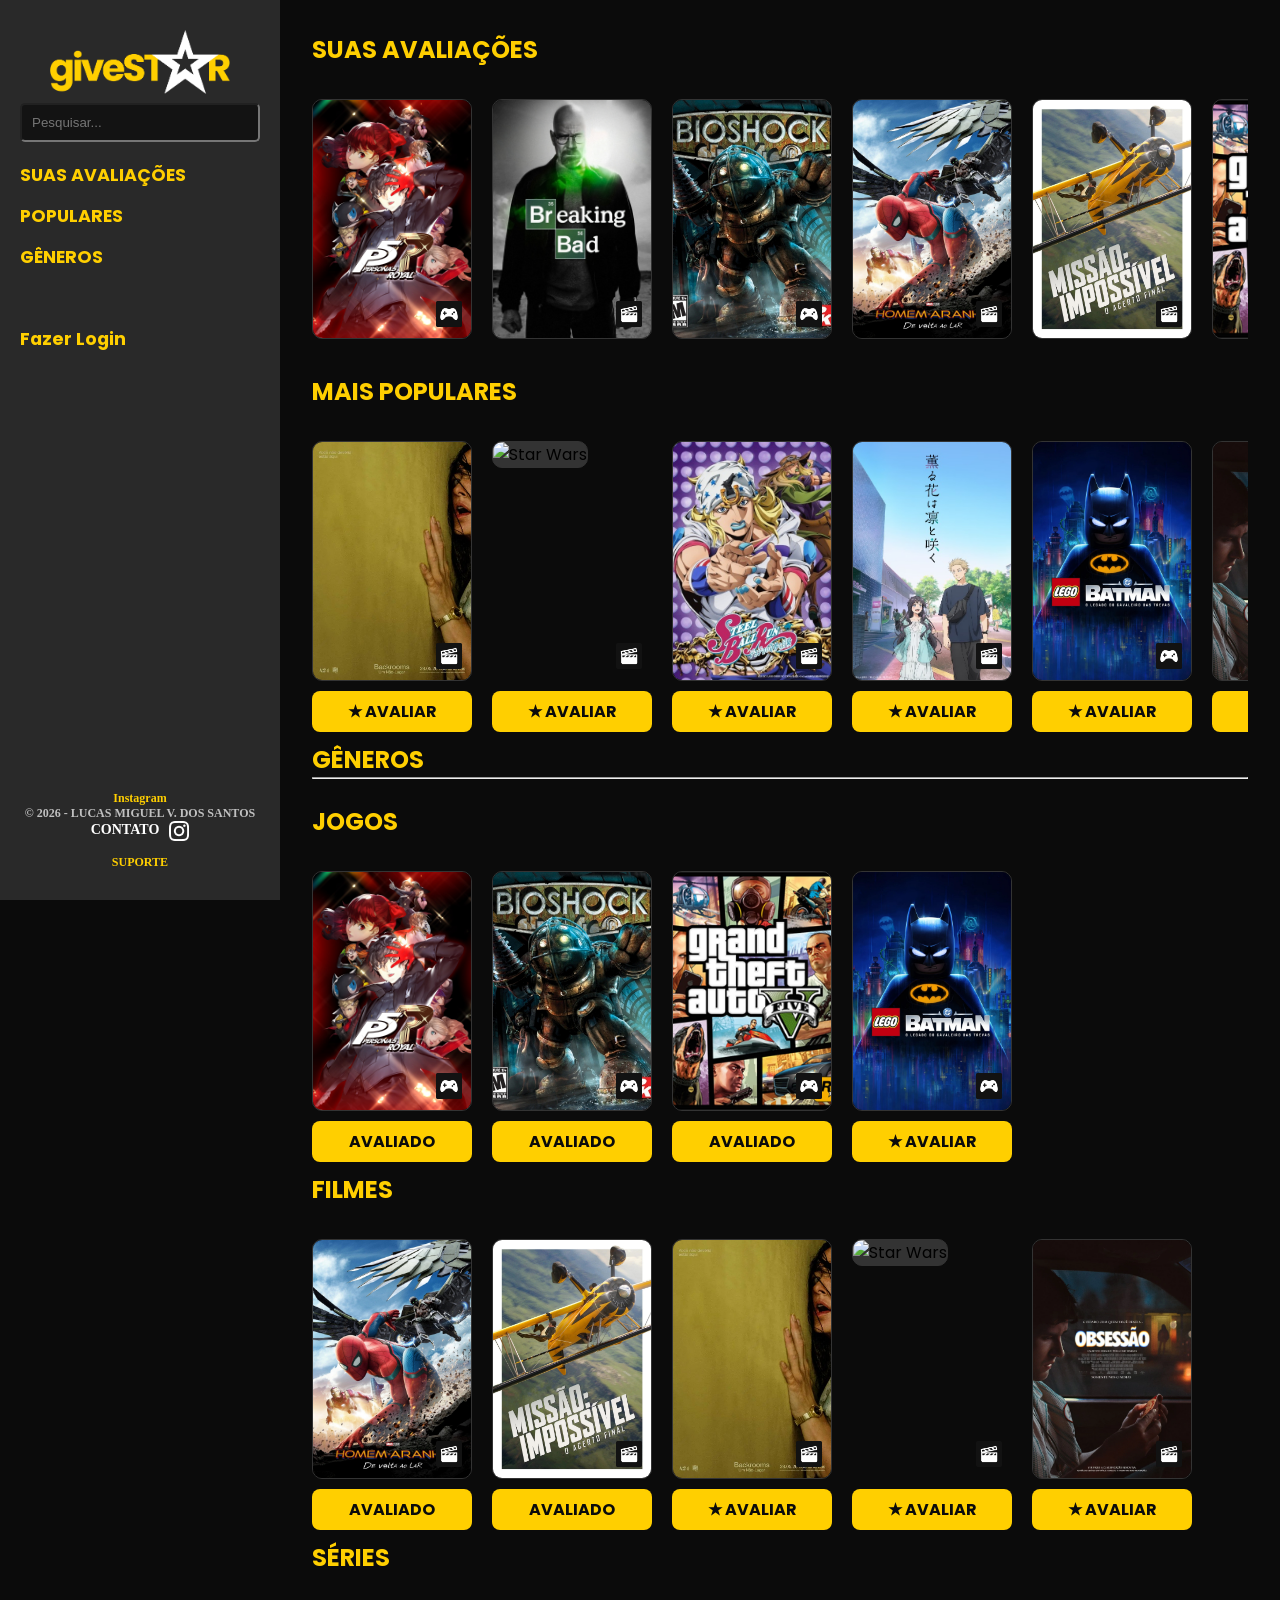
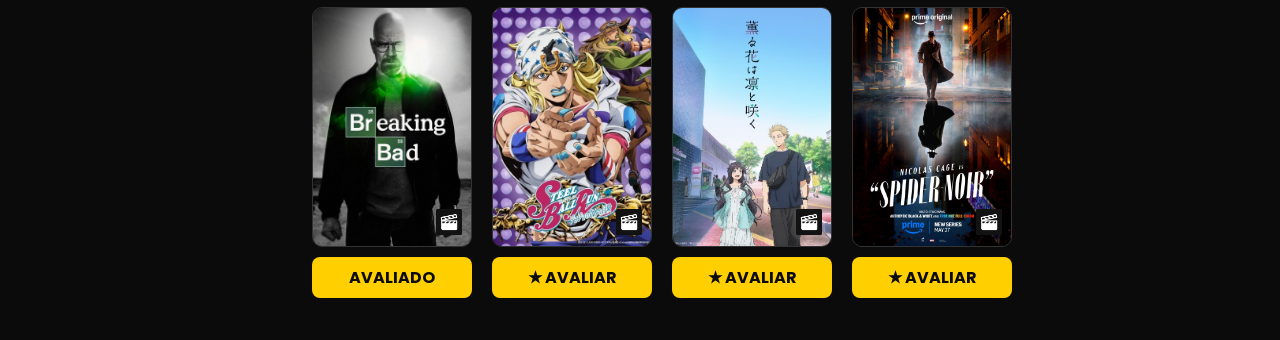
==== commit 86e28723: "Update index.html" ====
--- a/index.html
+++ b/index.html
@@ -42,7 +42,22 @@
       <footer class="rodape rodape-sidebar">
         <a href="https://www.instagram.com/lucas.mg_17/" target="_blank">Instagram</a>
         <p>© 2026 - LUCAS MIGUEL V. DOS SANTOS</p>
-        <a href="paginas/suporte.html">Contato e suporte</a>
+        <div class="contato-e-suporte">
+
+          <div class="contato">
+
+          <h3 id="contato">CONTATO</h3>
+
+          <a href="https://www.instagram.com/lucas.mg_17/" target="_blank">
+              <img src="imagens/instagram.png" alt="Instagram" class="icone-instagram">
+          </a>
+
+          </div>
+
+          <a href="paginas/suporte.html">SUPORTE</a>
+
+          </div>
+          
       </footer>
 
     </aside>
@@ -329,7 +344,7 @@
 </div> <!-- MAIS POPULARES - FINAL -->
 
 <!-- GÊNEROS -->
-<br>
+
 <h2 id="generos">GÊNEROS</h2>
 <hr>
 
@@ -557,22 +572,6 @@
   
 </div> <!-- GÊNEROS - FINAL -->
 
-<div class="contato-e-suporte">
-
-<div class="contato">
-
-<h3 id="contato">CONTATO</h3>
-
-<a href="https://www.instagram.com/lucas.mg_17/" target="_blank">
-    <img src="imagens/instagram.png" alt="Instagram" class="icone-instagram">
-</a>
-
-</div>
-
-<a href="paginas/suporte.html">SUPORTE</a>
-
-</div>
-
 </main>
 
 <script src="js/index.js"></script>
--- a/css/style.css
+++ b/css/style.css
@@ -213,8 +213,8 @@
 .idade {
   padding: 4px 8px;
 
-  width: 16px;
-  height: 16px;
+  width: 24px;
+  height: 24px;
 
   border-radius: 4px;
   font-weight: bold;
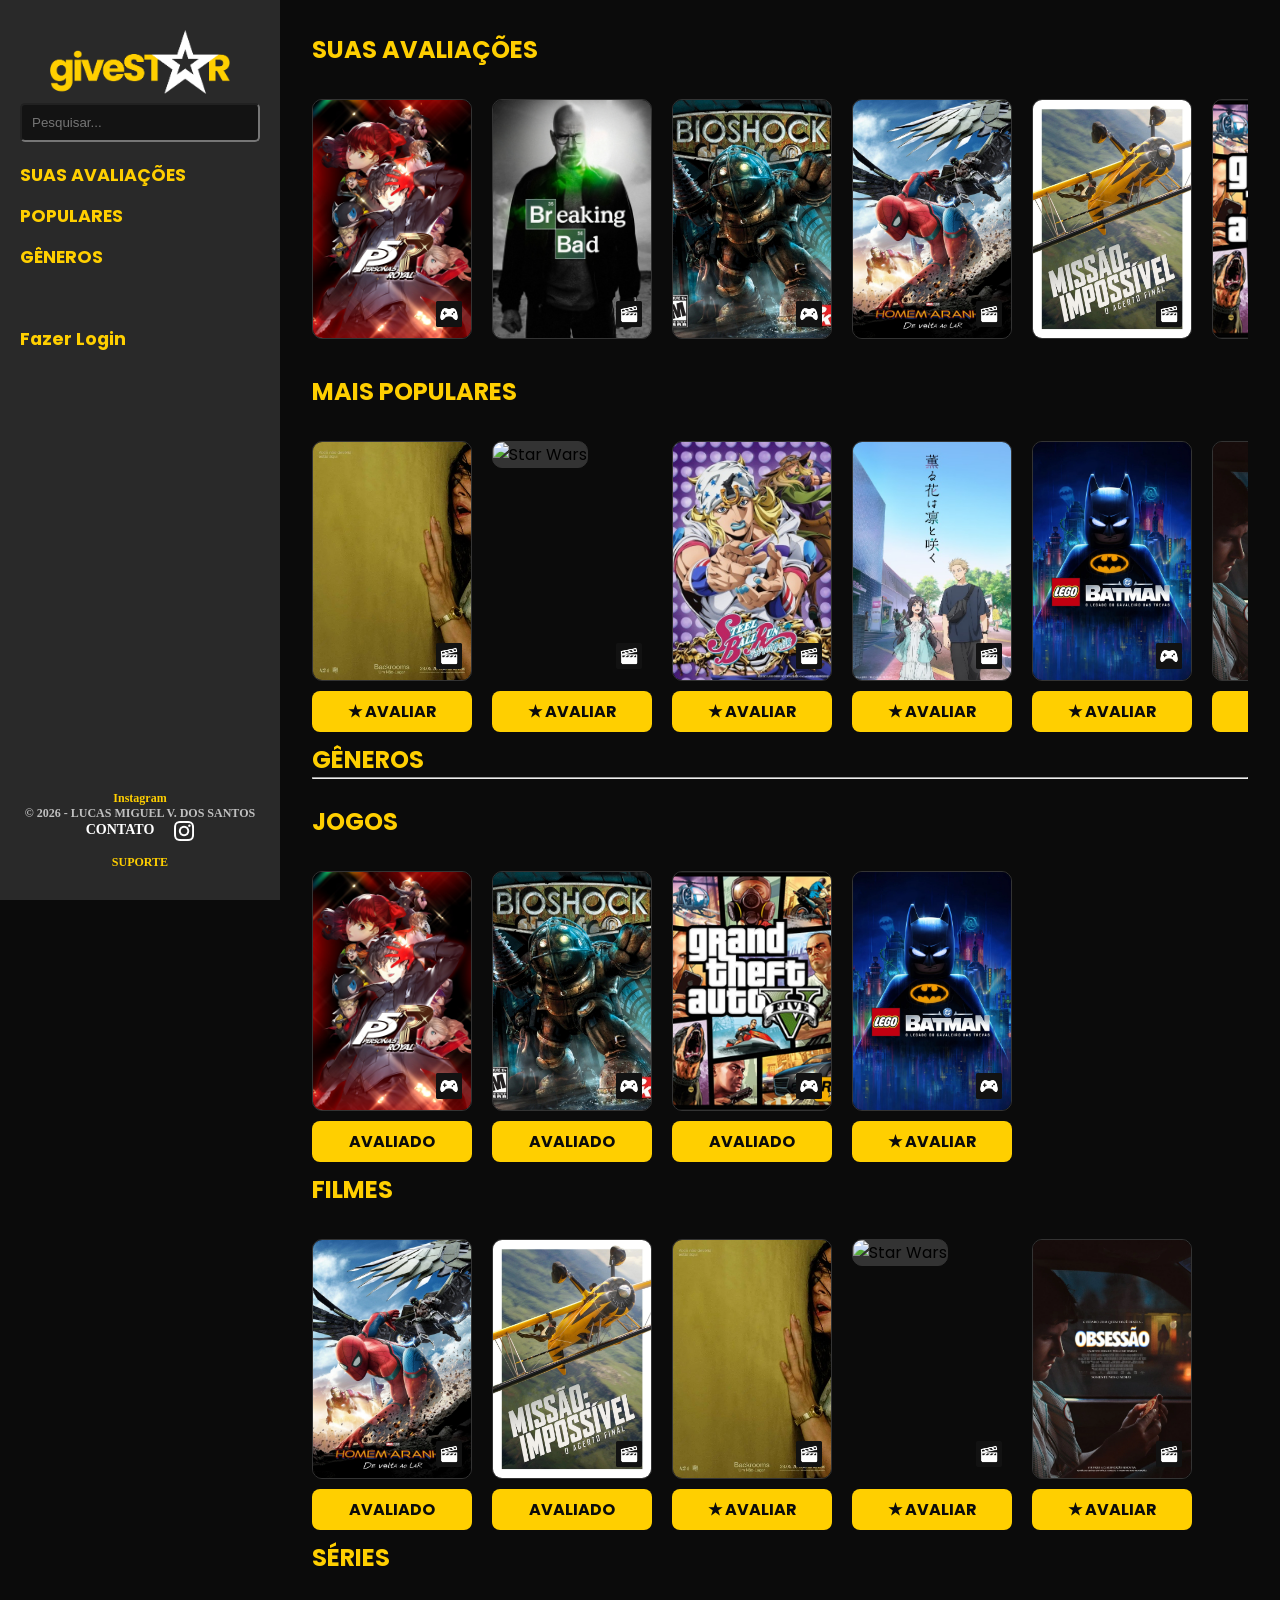
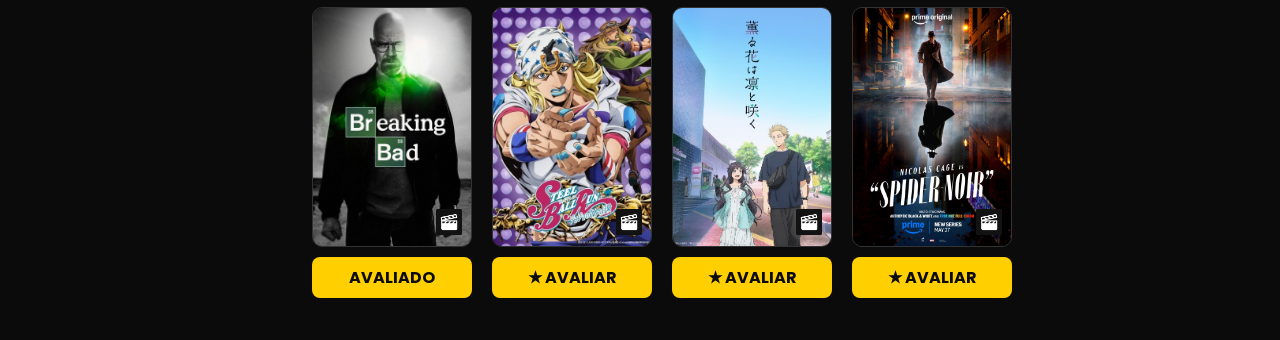
==== commit c88bc64a: "Update index.html" ====
--- a/index.html
+++ b/index.html
@@ -46,7 +46,7 @@
 
           <div class="contato">
 
-          <h3 id="contato">CONTATO</h3>
+          <h3 id="contato">CONTATO</h3><br>
 
           <a href="https://www.instagram.com/lucas.mg_17/" target="_blank">
               <img src="imagens/instagram.png" alt="Instagram" class="icone-instagram">
@@ -57,7 +57,7 @@
           <a href="paginas/suporte.html">SUPORTE</a>
 
           </div>
-          
+
       </footer>
 
     </aside>
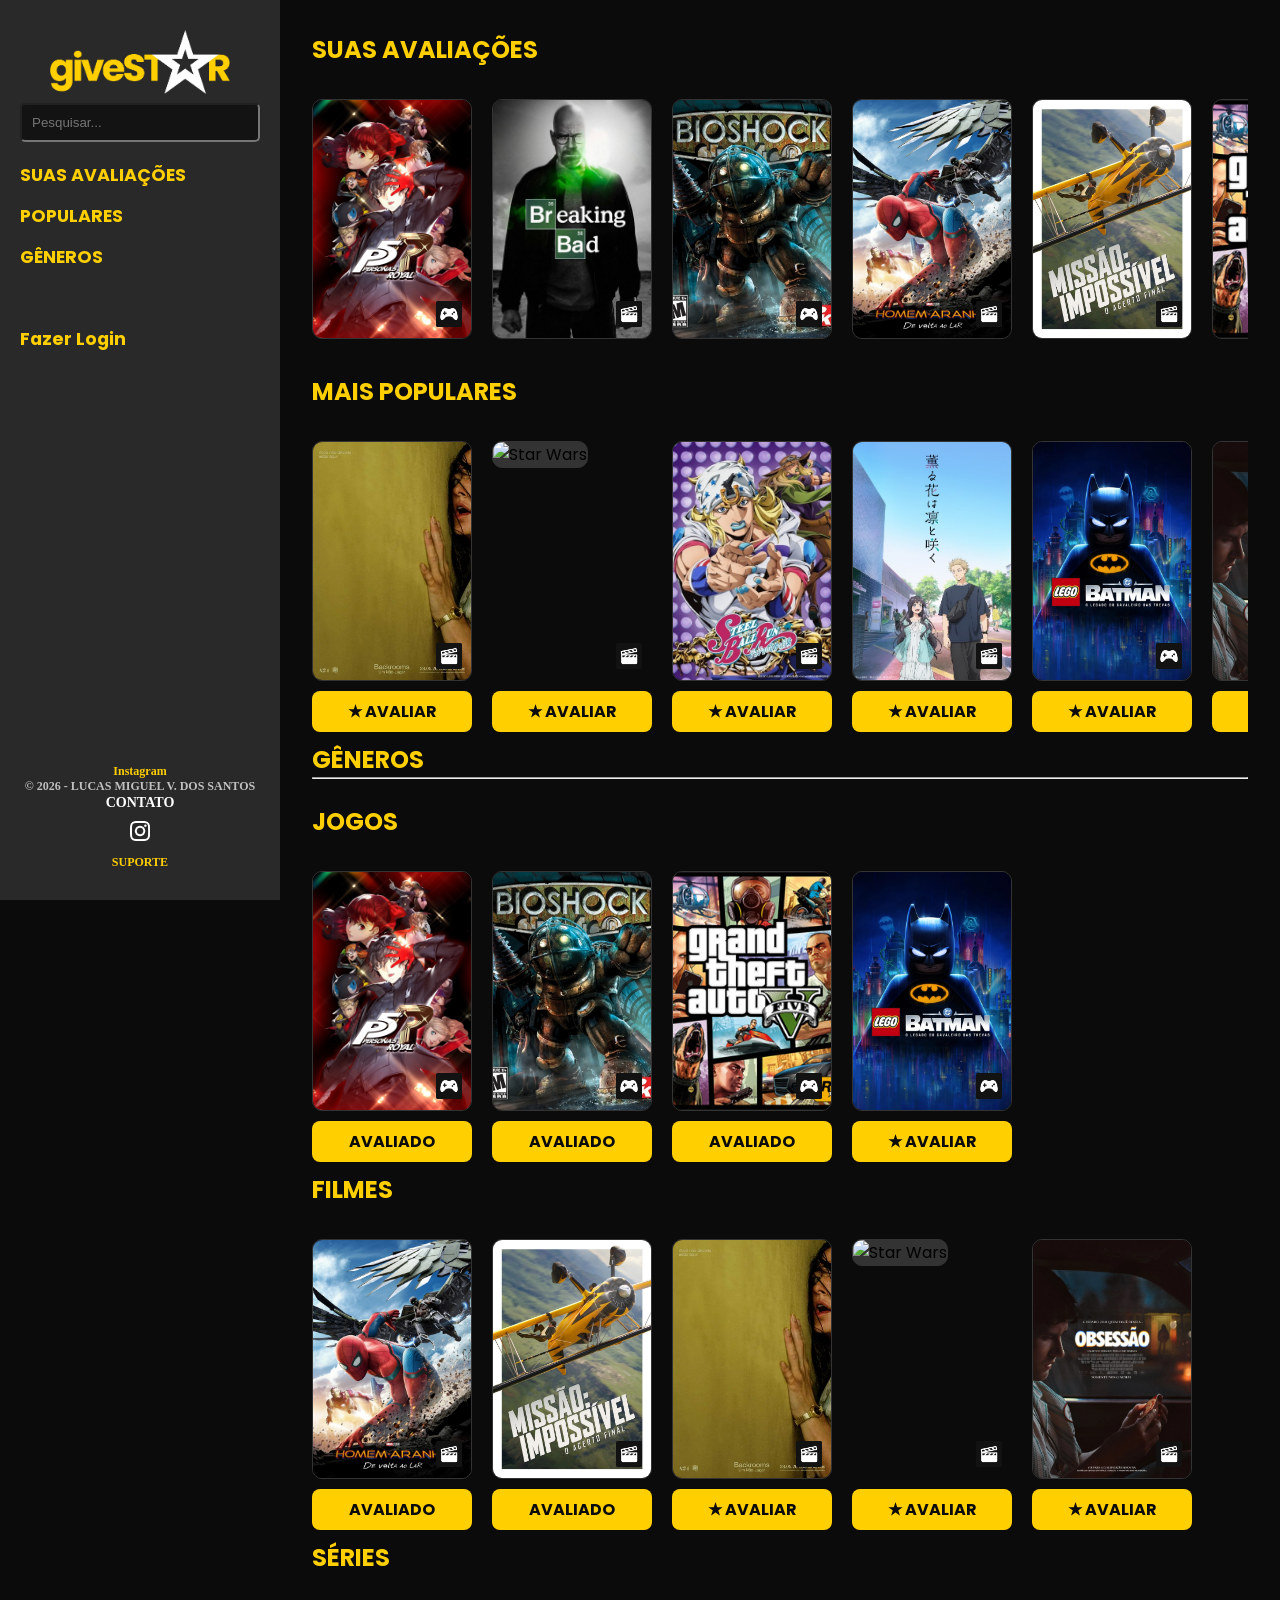
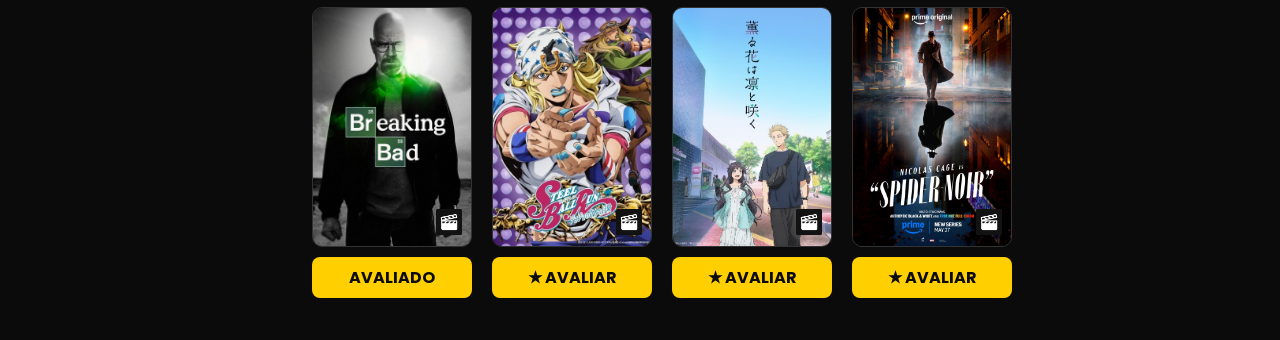
==== commit 8fffbc35: "Update index.html" ====
--- a/index.html
+++ b/index.html
@@ -44,9 +44,9 @@
         <p>© 2026 - LUCAS MIGUEL V. DOS SANTOS</p>
         <div class="contato-e-suporte">
 
+          <h3 id="contato">CONTATO</h3>
+
           <div class="contato">
-
-          <h3 id="contato">CONTATO</h3><br>
 
           <a href="https://www.instagram.com/lucas.mg_17/" target="_blank">
               <img src="imagens/instagram.png" alt="Instagram" class="icone-instagram">
--- a/css/style.css
+++ b/css/style.css
@@ -145,7 +145,7 @@
   display: flex;
   flex-direction: row;
   justify-content: center;
-  
+
   gap: 10px;
 }
 
@@ -155,13 +155,15 @@
 
   filter: grayscale(100%);
 
+  filter: brightness(0) invert(1);
+
   transition: 0.2s;
 }
 
 .icone-instagram:hover {
   width: 24px;
   height: 24px;
-
+  
   filter: sepia(1) saturate(20) hue-rotate(15deg);
 }
 
@@ -213,8 +215,8 @@
 .idade {
   padding: 4px 8px;
 
-  width: 24px;
-  height: 24px;
+  width: 16px;
+  height: 16px;
 
   border-radius: 4px;
   font-weight: bold;
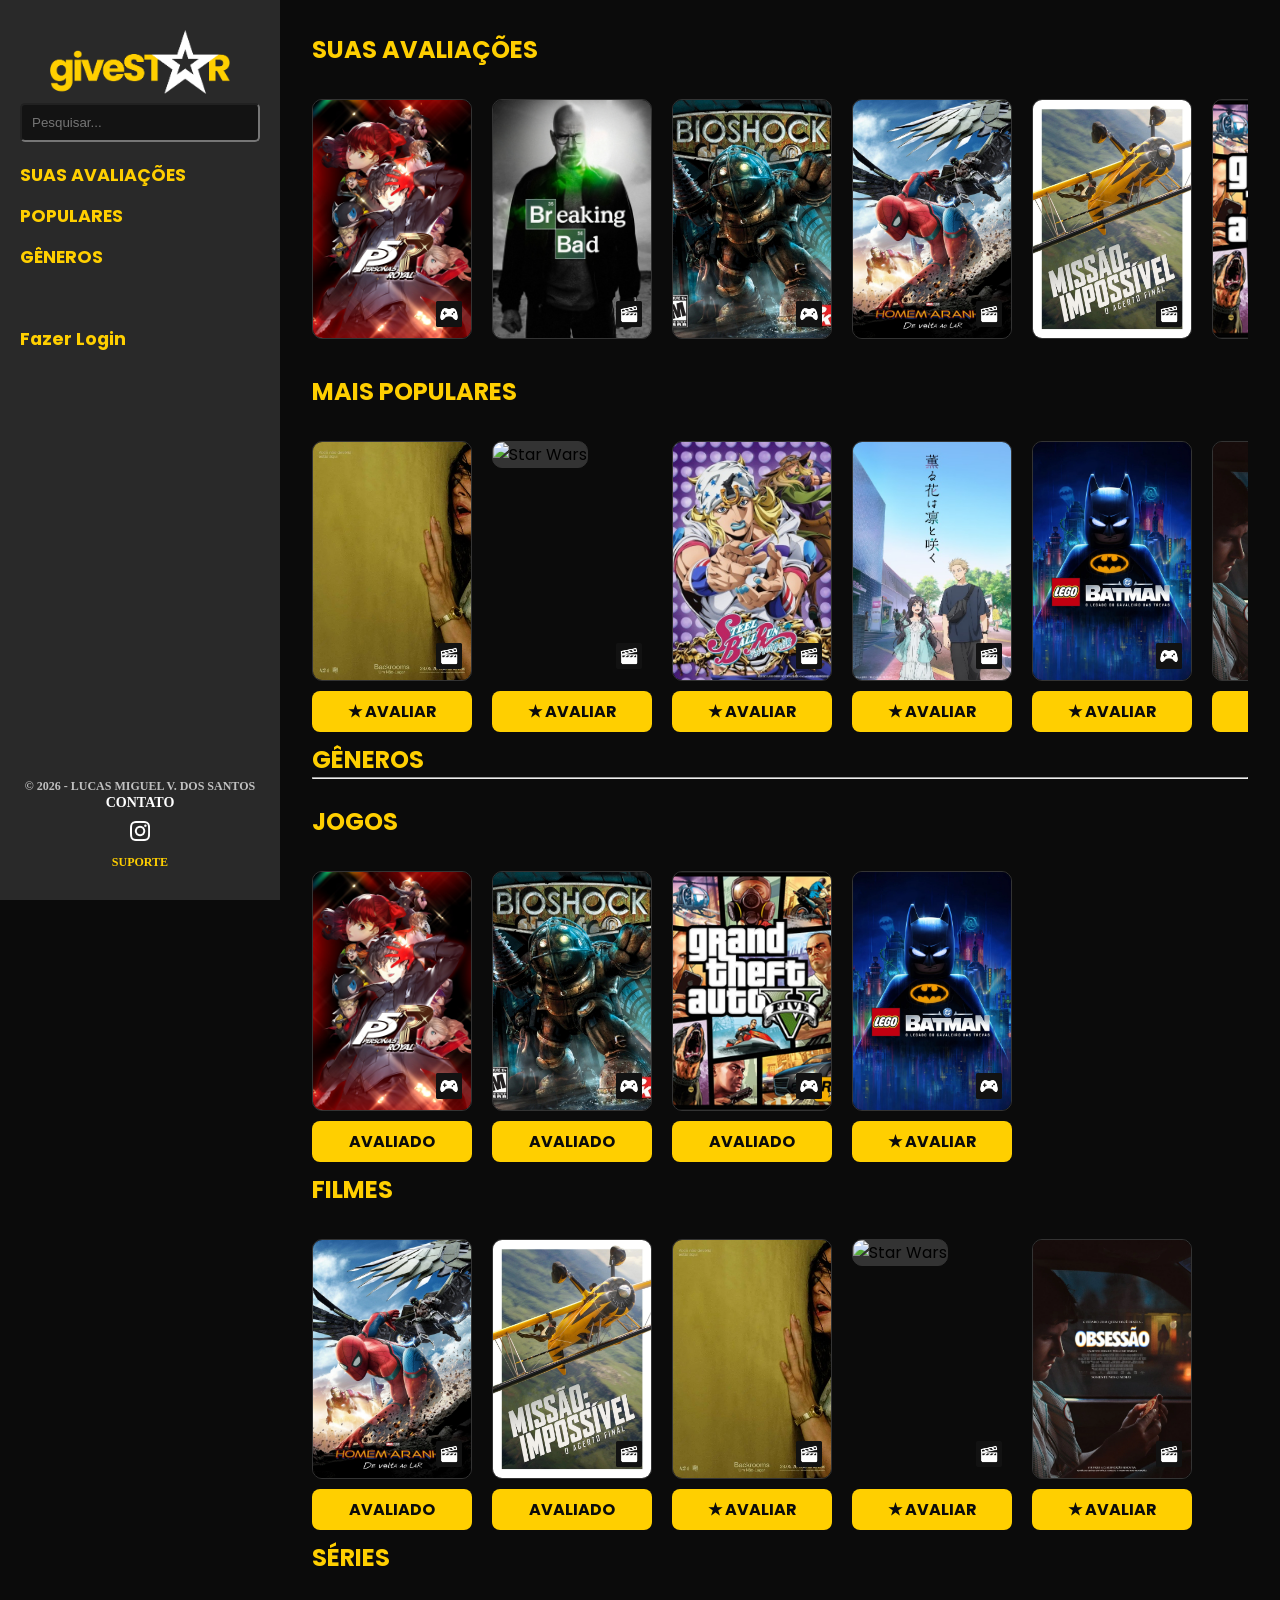
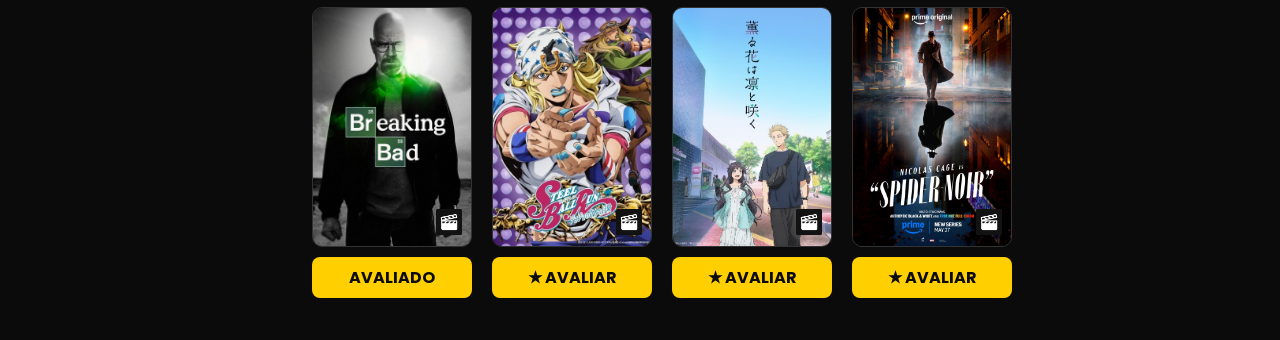
==== commit 39bc65ec: "Update index.html" ====
--- a/index.html
+++ b/index.html
@@ -40,7 +40,6 @@
     </nav>
 
       <footer class="rodape rodape-sidebar">
-        <a href="https://www.instagram.com/lucas.mg_17/" target="_blank">Instagram</a>
         <p>© 2026 - LUCAS MIGUEL V. DOS SANTOS</p>
         <div class="contato-e-suporte">
 
@@ -86,7 +85,7 @@
           <p class="stars">★★★★★</p>
           </div>
 
-          <span class="idade idade-16">16</span>
+          <span class="idade idade-16">16 - MAIORES DE 16 ANOS</span>
 
           <p class="review">"Um dos RPGs mais marcantes já feitos. Combina uma história envolvente, personagens memoráveis e um estilo visual único, tudo acompanha..."</p>
       
@@ -111,7 +110,7 @@
         <p class="stars">★★★★★</p>
         </div>
 
-        <span class="idade idade-16">16</span>
+        <span class="idade idade-16">16 MAIORES DE 16 ANOS</span>
 
         <p class="review">"Uma série que se destaca pela evolução de seus personagens e pela tensão constante. Cada temporada consegue elevar ainda mais o nível da nar..."</p>
 
@@ -137,7 +136,7 @@
         <p class="stars">★★★★★</p>
         </div>
           
-        <span class="idade idade-18">18</span>
+        <span class="idade idade-18">18 MAIORES DE 18 ANOS</span>
 
         <p class="review">"Misturando ação, atmosfera e uma narrativa intrigante, BioShock cria uma experiência única. Seu mundo é fascinante de explorar e suas re..."</p>
         
@@ -163,7 +162,7 @@
         <p class="stars">★★★</p>
         </div>
           
-        <span class="idade idade-12">12</span>
+        <span class="idade idade-12">12 MAIORES DE 12 ANOS</span>
 
         <p class="review">"Um filme divertido e carismático, com uma abordagem mais jovem do Homem-Aranha. Apesar do bom humor e das ótimas atuações, a história se..."</p>
         
@@ -189,7 +188,7 @@
         <p class="stars">★★★</p>
         </div>
           
-        <span class="idade idade-14">14</span>
+        <span class="idade idade-14">14 MAIORES DE 14 ANOS</span>
         
         <p class="review">"Entrega cenas de ação impressionantes e o carisma característico da franquia. No entanto, algumas escolhas de roteiro e o ritmo irregular..."</p>
         
@@ -215,7 +214,7 @@
         <p class="stars">★★★★★</p>
         </div>
           
-        <span class="idade idade-18">18</span>
+        <span class="idade idade-18">18 - MAIORES DE 18 ANOS</span>
 
         <p class="review">"Um dos jogos mais influentes de sua geração. Seu vasto mundo aberto, os três protagonistas distintos e a enorme quantidade de conteúdo tor..."</p>
         
--- a/css/style.css
+++ b/css/style.css
@@ -215,9 +215,6 @@
 .idade {
   padding: 4px 8px;
 
-  width: 16px;
-  height: 16px;
-
   border-radius: 4px;
   font-weight: bold;
   font-size: 14px;
